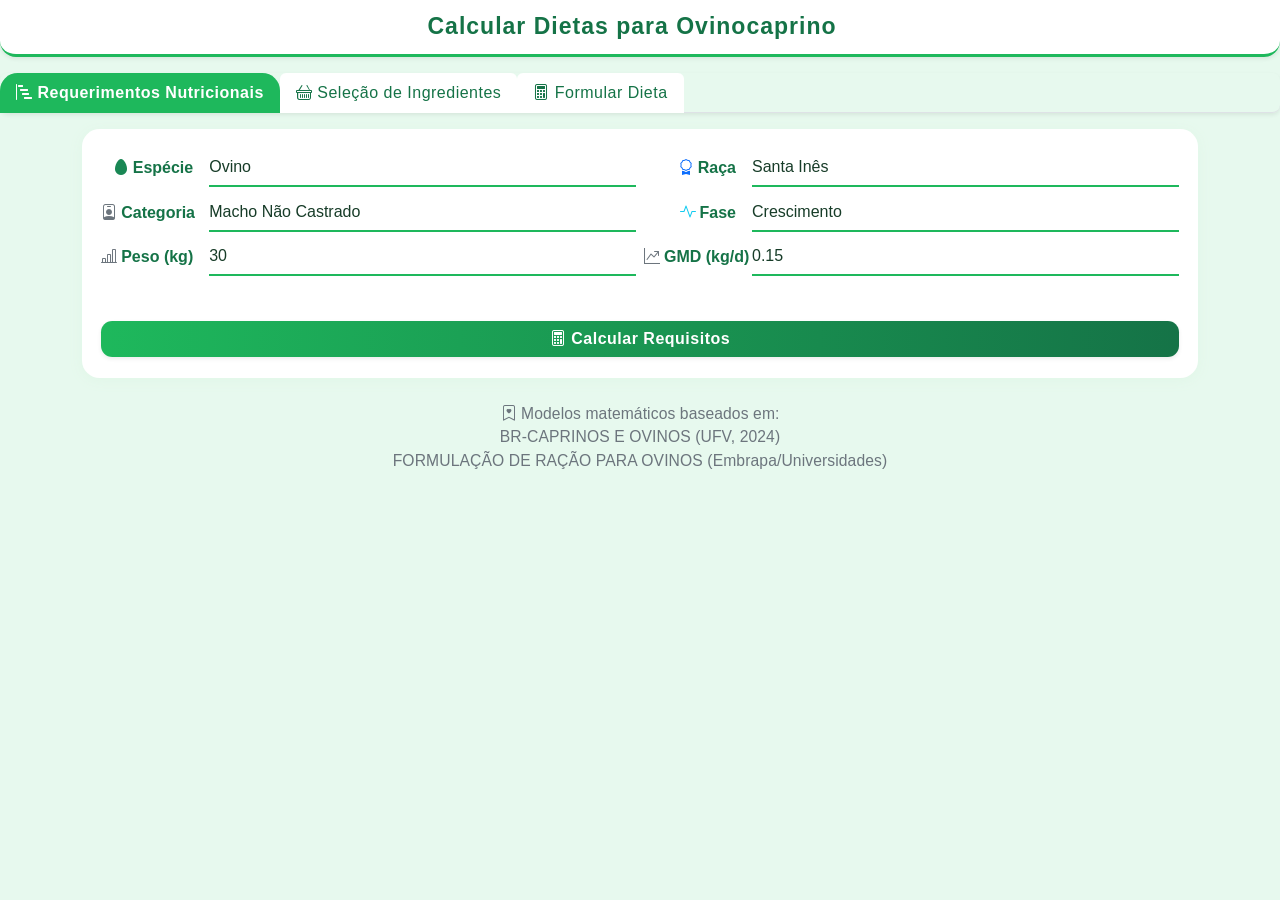
==== index.html @ 73b497b9 "Rename calculadora-ovinos-caprinos.html to index.html" ====
<!DOCTYPE html>
<html lang="pt-BR">
<head>
  <meta charset="UTF-8">
  <meta name="viewport" content="width=device-width, initial-scale=1.0">
  <title>Dietas para Ovinocaprino</title>
  <!-- Bootstrap 5 CDN -->
  <link href="https://cdn.jsdelivr.net/npm/bootstrap@5.3.3/dist/css/bootstrap.min.css" rel="stylesheet">
  <!-- Bootstrap Icons -->
  <link rel="stylesheet" href="https://cdn.jsdelivr.net/npm/bootstrap-icons@1.11.3/font/bootstrap-icons.css">
  <link rel="stylesheet" href="calculadora-ovinos-caprinos.css">
</head>
<body>
  <!-- LOGO E TÍTULO -->
  <nav class="navbar navbar-light bg-white shadow-sm rounded-bottom-4 mb-3">
    <div class="container-fluid justify-content-center">
      <span class="navbar-brand mb-0 h1 d-flex align-items-center gap-2">
        <span style="font-weight:700;font-size:1.22em;letter-spacing:1px;color:#157347;">Calcular Dietas para Ovinocaprino</span>
      </span>
    </div>
  </nav>

  <!-- MENU (Tabs) -->
  <ul class="nav nav-tabs mb-3 rounded-3 shadow-sm nav-custom" id="mainTabs" role="tablist">
    <li class="nav-item" role="presentation">
      <button class="nav-link active" id="requisitos-tab" data-bs-toggle="tab" data-bs-target="#requisitos-tab-pane" type="button" role="tab" aria-controls="requisitos-tab-pane" aria-selected="true">
        <i class="bi bi-bar-chart-steps"></i> Requerimentos Nutricionais
      </button>
    </li>
    <li class="nav-item" role="presentation">
      <button class="nav-link" id="ingredientes-tab" data-bs-toggle="tab" data-bs-target="#ingredientes-tab-pane" type="button" role="tab" aria-controls="ingredientes-tab-pane" aria-selected="false">
        <i class="bi bi-basket"></i> Seleção de Ingredientes
      </button>
    </li>
    <li class="nav-item" role="presentation">
      <button class="nav-link" id="dieta-tab" data-bs-toggle="tab" data-bs-target="#dieta-tab-pane" type="button" role="tab" aria-controls="dieta-tab-pane" aria-selected="false">
        <i class="bi bi-calculator"></i> Formular Dieta
      </button>
    </li>
  </ul>

  <div class="tab-content" id="mainTabsContent">
    <!-- TELA 1: Requisitos Nutricionais -->
    <div class="tab-pane fade show active" id="requisitos-tab-pane" role="tabpanel" aria-labelledby="requisitos-tab" tabindex="0">
      <div class="container pb-4">
        <div class="card mb-3">
          <form>
            <div class="row g-2">
              <div class="col-12 col-md-6 form-row-compact">
                <label for="especie" class="form-label">
                  <i class="bi bi-egg-fill text-success me-1"></i>Espécie
                </label>
                <select id="especie" class="form-select" onchange="atualizarRacas();">
                  <option value="ovino">Ovino</option>
                  <option value="caprino">Caprino</option>
                </select>
              </div>
              <div class="col-12 col-md-6 form-row-compact">
                <label for="raca" class="form-label">
                  <i class="bi bi-award text-primary me-1"></i>Raça
                </label>
                <select id="raca" class="form-select"></select>
              </div>
            </div>
            <div class="row g-2">
              <div class="col-12 col-md-6 form-row-compact">
                <label for="categoria" class="form-label">
                  <i class="bi bi-person-badge text-secondary me-1"></i>Categoria
                </label>
                <select id="categoria" class="form-select" onchange="atualizarFases();">
                  <option value="naoCastrado">Macho Não Castrado</option>
                  <option value="castrado">Macho Castrado</option>
                  <option value="femea">Fêmea</option>
                  <option value="lactacao">Fêmea em Lactação</option>
                  <option value="gestante">Fêmea Gestante</option>
                </select>
              </div>
              <div class="col-12 col-md-6 form-row-compact">
                <label for="fase" class="form-label">
                  <i class="bi bi-activity text-info me-1"></i>Fase
                </label>
                <select id="fase" class="form-select"></select>
              </div>
            </div>
            <div class="row g-2">
              <div class="col-12 col-md-6 form-row-compact">
                <label for="peso" class="form-label">
                  <i class="bi bi-bar-chart-line text-secondary me-1"></i>Peso (kg)
                </label>
                <input type="number" id="peso" value="30" min="5" max="120" step="0.1" class="form-control">
              </div>
              <div class="col-12 col-md-6 form-row-compact">
                <label for="gmd" class="form-label">
                  <i class="bi bi-graph-up-arrow text-secondary me-1"></i>GMD (kg/d)
                </label>
                <input type="number" id="gmd" value="0.15" step="0.01" class="form-control">
              </div>
            </div>
            <div class="row g-2 mt-2">
              <div class="col-12 col-md-6 form-row-compact">
                <label for="diasLactacao" id="labelDiasLactacao" class="form-label" style="display:none;">
                  <i class="bi bi-calendar-heart text-warning me-1"></i>Dias Lact.
                </label>
                <input type="number" id="diasLactacao" value="30" min="1" max="200" class="form-control" style="display:none;">
              </div>
              <div class="col-12 col-md-6 form-row-compact">
                <label for="litrosLeite" id="labelLitrosLeite" class="form-label" style="display:none;">
                  <i class="bi bi-cup-straw text-warning me-1"></i>Leite (L/dia)
                </label>
                <input type="number" id="litrosLeite" value="1.0" min="0" max="10" step="0.01" class="form-control" style="display:none;">
              </div>
            </div>
            <button class="btn btn-brand w-100 shadow-sm mt-3" style="padding:0.375rem 0.75rem;font-size:1rem;" type="button" onclick="calcularRequerimentos()">
              <i class="bi bi-calculator"></i> Calcular Requisitos
            </button>
          </form>
        </div>
        <div class="row g-2" id="resultados"></div>
        <div class="referencia text-center text-secondary small mt-3">
          <i class="bi bi-bookmark-heart"></i> Modelos matemáticos baseados em:<br>
          BR-CAPRINOS E OVINOS (UFV, 2024)<br>
          FORMULAÇÃO DE RAÇÃO PARA OVINOS (Embrapa/Universidades)
        </div>
      </div>
    </div>

    <!-- NOVA ABA: Seleção de Ingredientes -->
    <div class="tab-pane fade" id="ingredientes-tab-pane" role="tabpanel" aria-labelledby="ingredientes-tab" tabindex="0">
      <div class="container pb-4">
        <section class="card mb-3" id="ingredientes-section">
          <h2 class="h5 mb-3"><i class="bi bi-basket text-warning me-1"></i>Selecione os Ingredientes</h2>
          <button id="abrir-modal-btn" class="btn secondary mb-3" style="padding:0.375rem 0.75rem;font-size:1rem;"><i class="bi bi-plus-square"></i> Selecionar Ingredientes</button>
          <div class="table-responsive">
            <table id="ingredientes-table" class="table table-sm align-middle">
              <thead>
                <tr>
                  <th>Nome</th><th>Tipo</th><th>Custo</th><th>%MS</th><th>PB</th><th>NDT</th><th>Ca</th><th>P</th><th>PDR</th><th></th>
                </tr>
              </thead>
              <tbody></tbody>
            </table>
          </div>
        </section>
        <section class="card mb-3" id="selecionar-section">
          <h2 class="h5 mb-3"><i class="bi bi-check-circle text-success me-1"></i>Ingredientes Selecionados e Limites Individuais</h2>
          <form id="selecionar-form">
            <div id="ingredientes-selecao-list"></div>
          </form>
        </section>
      </div>
    </div>

    <!-- TELA 3: Cálculo da Dieta -->
    <div class="tab-pane fade" id="dieta-tab-pane" role="tabpanel" aria-labelledby="dieta-tab" tabindex="0">
      <div class="container pb-4">
        <section class="card mb-3" id="animal-section">
          <h2 class="h5 mb-3"><i class="bi bi-patch-question-fill text-success me-1"></i>Animais no Rebanho</h2>
          <form id="animal-form">
            <div class="row g-2">
              <div class="col-12 col-md-6">
                <label for="num-animais" class="form-label"><i class="bi bi-fork-knife text-success me-1"></i>A dieta será para quantos animais?</label>
                <input type="number" id="num-animais" min="1" value="1" class="form-control" required>
              </div>
            </div>
          </form>
        </section>
        <section class="card mb-3" id="limites-section">
          <h2 class="h5 mb-3"><i class="bi bi-sliders text-info me-1"></i>Limites da Dieta</h2>
          <form id="limites-form">
            <div class="grid-limites">
              <div>
                <label><i class="bi bi-egg-fried text-warning"></i> PB (%MS):</label>
                <input type="number" id="pb-min"  placeholder="mín" step="0.1" required>
                <input type="number" id="pb-max"  placeholder="máx" step="0.1" required>
              </div>
              <div>
                <label><i class="bi bi-lightning-charge text-warning"></i> NDT (%MS):</label>
                <input type="number" id="ndt-min"  placeholder="mín" step="0.1" required>
                <input type="number" id="ndt-max"  placeholder="máx" step="0.1" required>
              </div>
              <div>
                <label><i class="bi bi-eyedropper text-primary"></i> Ca (%MS):</label>
                <input type="number" id="ca-min" placeholder="mín" step="0.01" required>
                <input type="number" id="ca-max" placeholder="máx" step="0.01" required>
              </div>
              <div>
                <label><i class="bi bi-droplet-half text-info"></i> P (%MS):</label>
                <input type="number" id="p-min" placeholder="mín" step="0.01" required>
                <input type="number" id="p-max" placeholder="máx" step="0.01" required>
              </div>
            </div>
          </form>
        </section>
        <section class="card mb-3 actions flex-column flex-md-row" id="acoes-section">
          <button id="calcular-btn" class="btn btn-brand" style="padding:0.375rem 0.75rem;font-size:1rem;"><i class="bi bi-bar-chart"></i> Calcular Dieta</button>
          <button id="limpar-btn" class="btn secondary" style="padding:0.375rem 0.75rem;font-size:1rem;"><i class="bi bi-x-lg"></i> Limpar Campos</button>
        </section>
        <section class="card mb-3" id="resultado-section" style="display:none;">
          <h2 class="h5 mb-3"><i class="bi bi-clipboard-check text-success me-1"></i>Resultados da Dieta</h2>
          <div id="resultados-formulacao"></div>
          <div id="botoes-exportar" class="d-flex flex-column flex-sm-row justify-content-center gap-2 mt-3" style="display:none;">
            <button id="exportar-btn" class="btn secondary" type="button" style="padding:0.375rem 0.75rem;font-size:1rem;"><i class="bi bi-printer"></i> Imprimir Relatório</button>
            <button id="mistura-btn" class="btn secondary" type="button" style="padding:0.375rem 0.75rem;font-size:1rem;"><i class="bi bi-basket"></i> Imprimir Mistura</button>
          </div>
        </section>
      </div>
    </div>
  </div>

  <!-- Modal de Ingredientes -->
  <div id="modal-ingredientes" class="modal-bg">
    <div class="modal-content">
      <div class="d-flex justify-content-between align-items-center mb-3">
        <h2 class="h5 mb-0"><i class="bi bi-list-check text-success me-2"></i>Selecionar e Editar Ingredientes</h2>
        <button id="fechar-modal-btn" title="Fechar" style="font-size:1.5em;line-height:1;">×</button>
      </div>
      <form id="modal-ingredientes-form">
        <div id="modal-ingredientes-list"></div>
        <div class="text-end mt-3">
          <button type="submit" class="btn btn-brand add-btn" style="padding:0.375rem 0.75rem;font-size:1rem;"><i class="bi bi-check-lg"></i> Aplicar Seleção</button>
        </div>
      </form>
    </div>
  </div>

  <!-- Spinner de carregamento -->
  <div id="spinner-busca" style="display:none;position:fixed;z-index:9999;top:0;left:0;width:100vw;height:100vh;background:#fff8fbe6;align-items:center;justify-content:center;">
    <div style="display:flex;flex-direction:column;align-items:center;">
      <div class="loader"></div>
      <span style="margin-top:1em;color:#2d9c72;font-weight:600;">
        <i class="bi bi-hourglass-split me-1"></i>Calculando melhor combinação...
      </span>
    </div>
  </div>
  <!-- Bootstrap JS bundle -->
  <script src="https://cdn.jsdelivr.net/npm/bootstrap@5.3.3/dist/js/bootstrap.bundle.min.js"></script>
  <script src="calculadora-ovinos-caprinos.js"></script>
</body>
</html>
---- calculadora-ovinos-caprinos.css ----
:root {
  --brand-green: #1eb85c;
  --brand-green-dark: #157347;
  --brand-green-light: #e7f9ee;
  --brand-green-very-light: #f5fcf8;
  --brand-green-gradient: linear-gradient(90deg, #1eb85c 0%, #157347 100%);
  --brand-text: #173c28;
  --brand-gray: #e6f2e6;
  --brand-gold: #ffe066;
  --brand-blue: #2f6476;
  --danger: #e74c3c;
  --modal-bg: #00000066;
}

/* GERAL */
body {
  background: var(--brand-green-light);
  min-height: 100vh;
  font-family: 'Segoe UI', Arial, sans-serif;
}

main {
  padding-bottom: 1em;
}

/* NAVBAR & TÍTULO */
.navbar {
  border-radius: 0 0 1.2rem 1.2rem;
  background: #fff !important;
  border-bottom: 3px solid var(--brand-green);
  box-shadow: 0 2px 8px #e0f6e7;
}

.logo-ovino-caprino svg {
  vertical-align: middle;
}

.navbar-brand {
  font-size: 1.18rem;
}

/* ABAS */
.nav-tabs.nav-custom .nav-link.active {
  background: var(--brand-green) !important;
  color: #fff !important;
  font-weight: bold;
  border-top-left-radius: 1.1rem;
  border-top-right-radius: 1.1rem;
  border-color: var(--brand-green) var(--brand-green) #fff !important;
}
.nav-tabs.nav-custom .nav-link {
  color: var(--brand-green-dark);
  font-weight: 500;
  background: #fff;
  border: none;
  letter-spacing: 0.5px;
}

/* CARDS */
.card {
  background: #fff;
  border-radius: 1.1em;
  box-shadow: 0 2px 14px #e0f6e7;
  margin-bottom: 1.2em;
  padding: 1.3em 1.2em !important;
  border: none !important;
}

@media (max-width: 600px) {
  .card {
    padding: 0.6em 0.4em !important;
    margin-bottom: 0.85em;
    border-radius: 0.5em;
  }
}

/* FORMULÁRIOS */
label {
  font-weight: 600;
  color: var(--brand-green-dark);
  font-size: 1.05em;
  margin-bottom: 0.2em;
}

input, select { font-size: 1rem !important; }
input[type=number]::-webkit-inner-spin-button,
input[type=number]::-webkit-outer-spin-button { appearance: none; margin: 0; }
input[type=number] { -moz-appearance: textfield; }

.form-select, .form-control {
  border: none;
  border-bottom: 2px solid var(--brand-green);
  border-radius: 0;
  background: transparent !important;
  font-size: 1.08em;
  color: var(--brand-text);
  margin-bottom: 0.7em;
  padding-left: 0; padding-right: 0;
  box-shadow: none;
  outline: none;
  min-height: 2.2rem;
}

.form-select:focus, .form-control:focus {
  border-bottom: 3px solid var(--brand-green-dark);
  outline: none;
  box-shadow: none;
  background: transparent !important;
}

.form-row-compact {
  display: flex;
  align-items: center;
  gap: 0.5em;
  margin-bottom: 0.4em;
}
.form-row-compact label {
  min-width: 100px;
  margin-bottom: 0;
  text-align: right;
  padding-right: 0.5em;
  font-size: 1em;
  white-space: nowrap;
}
.form-row-compact .form-select,
.form-row-compact .form-control {
  flex: 1 1 auto;
  min-width: 90px;
  margin-bottom: 0;
}
@media (max-width: 575.98px) {
  .form-row-compact {
    display: block;
    margin-bottom: 0.6em;
  }
  .form-row-compact label {
    display: block;
    min-width: 0;
    margin-bottom: 0.15em;
    text-align: left;
    font-size: .99em;
    padding-right: 0;
  }
  .form-row-compact .form-select,
  .form-row-compact .form-control {
    width: 100%;
    min-width: 0;
    margin-bottom: 0;
  }
}

/* BOTÕES */
.btn-brand, #calcular-btn {
  background: var(--brand-green-gradient);
  border: none;
  color: #fff;
  font-size: 1.08em;
  font-weight: 600;
  letter-spacing: .5px;
  border-radius: 0.7em;
  margin-top: 1.2em;
  padding: 0.7em 0;
  transition: background 0.15s;
  box-shadow: 0 2px 8px #e0f6e7;
}
.btn-brand:hover, #calcular-btn:hover, .btn-brand:active {
  background: linear-gradient(90deg, #157347 0%, #1eb85c 100%);
  color: #fff;
}
.secondary {
  background: #f4f7f5 !important;
  color: var(--brand-green-dark) !important;
  border: 1px solid var(--brand-green-dark) !important;
  font-weight: 500 !important;
  box-shadow: 0 1px 3px #e0f6e7;
}
button:active { opacity: .95; }

.actions {
  display: flex;
  gap: 0.75em;
  flex-wrap: wrap;
}
.actions button {
  flex: 1 1 160px;
  margin: 0.4em 0;
}

/* RESULTADOS */
.result-card {
  border-radius: 0.7rem;
  box-shadow: 0 2px 8px #e0f6e7;
  font-size: 1em;
  padding: 0.8em 1em;
  color: var(--brand-green-dark);
  background: #fff;
  border-left: 5px solid var(--brand-green);
  display: flex;
  align-items: center;
  gap: 1em;
  min-height: 65px;
  margin-bottom: 0.7em;
}
.result-card .result-icon {
  font-size: 2em;
  margin-right: 0.7em;
  color: var(--brand-green);
}
.result-card strong { color: var(--brand-green-dark); }
.result-card small { color: #888; }
.result-card.bg-recomendacao {
  background: var(--brand-green-very-light);
  border-left: 5px solid var(--brand-gold);
}

/* TABELAS */
table {
  width: 100%;
  border-collapse: collapse;
  margin: 20px 0;
  font-size: 0.97rem;
  background: #fff;
  border-radius: 0.7em;
  overflow: hidden;
}

th, td {
  border: 1px solid #c3e8d0;
  padding: 10px 7px;
  text-align: center;
}

thead {
  background-color: var(--brand-green);
  color: #fff;
}
tbody tr:nth-child(even) {
  background-color: #f9f9f9;
}

/* MODAL DE INGREDIENTES */
#modal-ingredientes {
  display: none;
  position: fixed;
  z-index: 11000;
  top: 0; left: 0; width: 100vw; height: 100vh;
  background: var(--modal-bg);
  align-items: center;
  justify-content: center;
}
#modal-ingredientes.active { display: flex; }
.modal-content {
  background: #fff;
  max-width: 900px;
  width: 98vw;
  border-radius: 1.1em;
  padding: 2em 1.3em 1.2em 1.3em;
  box-shadow: 0 6px 32px #15734744, 0 1px 3px #a0e9c9;
  position: relative;
  animation: modalIn .18s cubic-bezier(.74,0,.77,1.01);
}
@keyframes modalIn {
  0% { transform: scale(.98) translateY(60px); opacity:0; }
  100% { transform: scale(1) translateY(0); opacity:1; }
}
#fechar-modal-btn {
  background: transparent;
  border: none;
  color: var(--danger);
  font-size: 1.6em;
  cursor: pointer;
  font-weight: bold;
  transition: color 0.14s;
}
#fechar-modal-btn:hover { color:#be2e1a; }
#modal-ingredientes-list {
  max-height: 350px;
  overflow-y: auto;
  margin-top: 1em;
  border-radius: 0.5em;
  border: 1px solid #d3e7d6;
  background: #fafdfc;
}
@media (max-width: 700px) {
  .modal-content {
    max-width: 99vw; padding: 0.8em 0.25em 0.6em 0.25em;
  }
  #modal-ingredientes-list { max-height: 56vw; }
}
@media (max-width: 480px) {
  .modal-content {
    max-width: 100vw; padding: 0.4em 0.08em 0.5em 0.08em;
    border-radius: 0.5em;
  }
  #modal-ingredientes-list { max-height: 48vw; font-size: 0.92em; }
}

.modal-ingrediente-row {
  display: grid;
  grid-template-columns: 32px 1.7fr 1.1fr 1fr 0.8fr 0.7fr 0.7fr 0.7fr 0.7fr 0.7fr 0.85fr 46px;
  gap: 5px;
  align-items: center;
  padding: 0.18em 0.5em;
  border-bottom: 1px solid #e5eae7;
}
.modal-ingrediente-row input[type="text"],
.modal-ingrediente-row select,
.modal-ingrediente-row input[type="number"] {
  width: 100%;
  font-size: 0.96em;
  padding: 2px 3px;
  border: 1px solid #d1f0db;
  border-radius: 0.22em;
  background: #fff;
  box-sizing: border-box;
}
.modal-ingrediente-row input[type="checkbox"] {
  transform: scale(1.2);
  accent-color: var(--brand-green-dark);
}
.modal-ingrediente-row button {
  padding: 0.2em 0.2em;
  background: var(--danger);
  color: #fff;
  border: none;
  border-radius: 0.4em;
  font-size: 1.09em;
  cursor: pointer;
  transition: background 0.15s;
}
.modal-ingrediente-row button:hover { background: #c0392b; }
.modal-ingrediente-row span { font-weight:500; font-size: 1em; }
@media (max-width: 900px) {
  .modal-ingrediente-row {
    grid-template-columns: 25px 1.2fr 0.9fr 0.65fr 0.52fr 0.52fr 0.52fr 0.52fr 0.52fr 0.52fr 0.6fr 35px;
    font-size: 0.94em;
  }
}
@media (max-width: 700px) {
  .modal-ingrediente-row {
    grid-template-columns: 19px 1.1fr 0.7fr 0.5fr 0.41fr 0.41fr 0.41fr 0.41fr 0.41fr 0.41fr 0.45fr 23px;
    font-size: 0.9em;
    padding: 0.11em 0.15em;
  }
}
@media (max-width: 480px) {
  .modal-ingrediente-row {
    grid-template-columns: 15px 1.2fr 0.57fr 0.37fr 0.3fr 0.3fr 0.3fr 0.3fr 0.3fr 0.3fr 0.38fr 17px;
    gap: 2px;
    font-size:0.83em;
  }
  #modal-ingredientes-list {
    font-size:0.82em;
  }
}

/* Modal apply button */
#modal-ingredientes-form .add-btn {
  background: var(--brand-green-gradient);
  color: #fff;
  font-size: 1em;
  border: none;
  border-radius: 0.5em;
  padding: 0.5em 1.6em;
  font-weight: 600;
  box-shadow: 0 1px 4px #e0f6e7;
  margin-top: 0.4em;
  transition: background 0.13s;
}
#modal-ingredientes-form .add-btn:hover {
  background: linear-gradient(90deg, #157347 0%, #1eb85c 100%);
}

/* INGREDIENTE SELEÇÃO */
.ingrediente-selecao-card {
  background: #f7fcf9;
  border: 1.5px solid #d1f0db;
  border-radius: 0.6em;
  margin-bottom: 0.5em;
  padding: 0.7em 1em 0.7em 1em;
  display: flex;
  align-items: center;
  gap: 1.7em;
  flex-wrap: wrap;
  font-size: 1em;
  box-shadow: 0 2px 7px #e0f6e7;
}
.ingrediente-selecao-card label {
  margin-bottom: 0;
  font-size: 1.04em;
  font-weight: 600;
}
.ingrediente-selecao-card .tipo-volumoso { color: #2d9c72; font-weight: 500;}
.ingrediente-selecao-card .tipo-concentrado { color: #daa520; font-weight: 500;}
.limite-group {
  display: flex;
  align-items: center;
  gap: 0.6em;
}
.limite-group .limite-inputs {
  display: flex;
  gap: 0.2em;
  align-items: center;
}
.limite-group input[type="number"] {
  width: 3.5em;
  padding: 0.12em 0.2em;
  font-size: 1em;
  border: 1px solid #c3e8d0;
  border-radius: 0.23em;
  background: #fff;
  text-align: right;
}

/* SPINNER */
#spinner-busca {
  display: none;
  position: fixed;
  z-index: 12000;
  top: 0; left: 0; width: 100vw; height: 100vh;
  background: #fff8fbe6;
  align-items: center;
  justify-content: center;
}
#spinner-busca .loader {
  border: 4px solid #e7f9ee;
  border-top: 4px solid var(--brand-green-dark);
  border-radius: 50%;
  width: 40px; height: 40px;
  animation: spin 0.8s linear infinite;
  margin-bottom: 12px;
}
@keyframes spin { 100% { transform: rotate(360deg); } }

/* OUTRAS SEÇÕES */
.referencia {
  margin-top: 1.7em;
  font-size: 0.98em;
  color: #7d998c;
  letter-spacing: 0.1px;
}

.result-table {
  width: 100%;
  font-size: 1em;
  border-radius: 0.5em;
}
.result-table th, .result-table td {
  border: 1px solid #c3e8d0;
  padding: 7px 7px;
}
.result-table th {
  background: #f1f7f2;
  color: #157347;
  font-weight: 600;
}
.result-table tbody tr:nth-child(even) {
  background-color: #f9fbfa;
}

/* GRID LIMITES */
.grid-limites {
  display: grid;
  grid-template-columns: repeat(auto-fit, minmax(180px,1fr));
  gap: 1.1em;
}
.grid-limites > div {
  display: flex;
  gap: 0.3em;
  align-items: center;
  background: #f7fcf9;
  border-radius: 0.3em;
  padding: 0.45em 0.8em;
  border: 1px solid #e0f6e7;
}
.grid-limites label {
  font-weight: 500;
  color: #2f6476;
  font-size: 0.97em;
}
.grid-limites input {
  width: 3.5em;
  padding: 0.1em 0.2em;
  border: 1px solid #c3e8d0;
  border-radius: 0.23em;
  background: #fff;
  text-align: right;
}

/* CANVAS (Gráfico) */
#resultado-section {
  margin-top: 1.2em;
}
canvas#grafico {
  display: block;
  margin: 1.2em auto 0 auto;
  background: #fcfdfb;
  border-radius: 1em;
  box-shadow: 0 1.5px 8px #e0f6e7;
  max-width: 100%;
}

@media (max-width: 480px) {
  canvas#grafico { width: 100% !important; height: 150px !important; }
}

/* SCROLLBARS MODERNAS */
::-webkit-scrollbar { width: 8px; background: #e7f9ee; border-radius: 5px;}
::-webkit-scrollbar-thumb { background: #c3e8d0; border-radius: 7px;}
::-webkit-scrollbar-thumb:hover { background: #b4d6bb; }
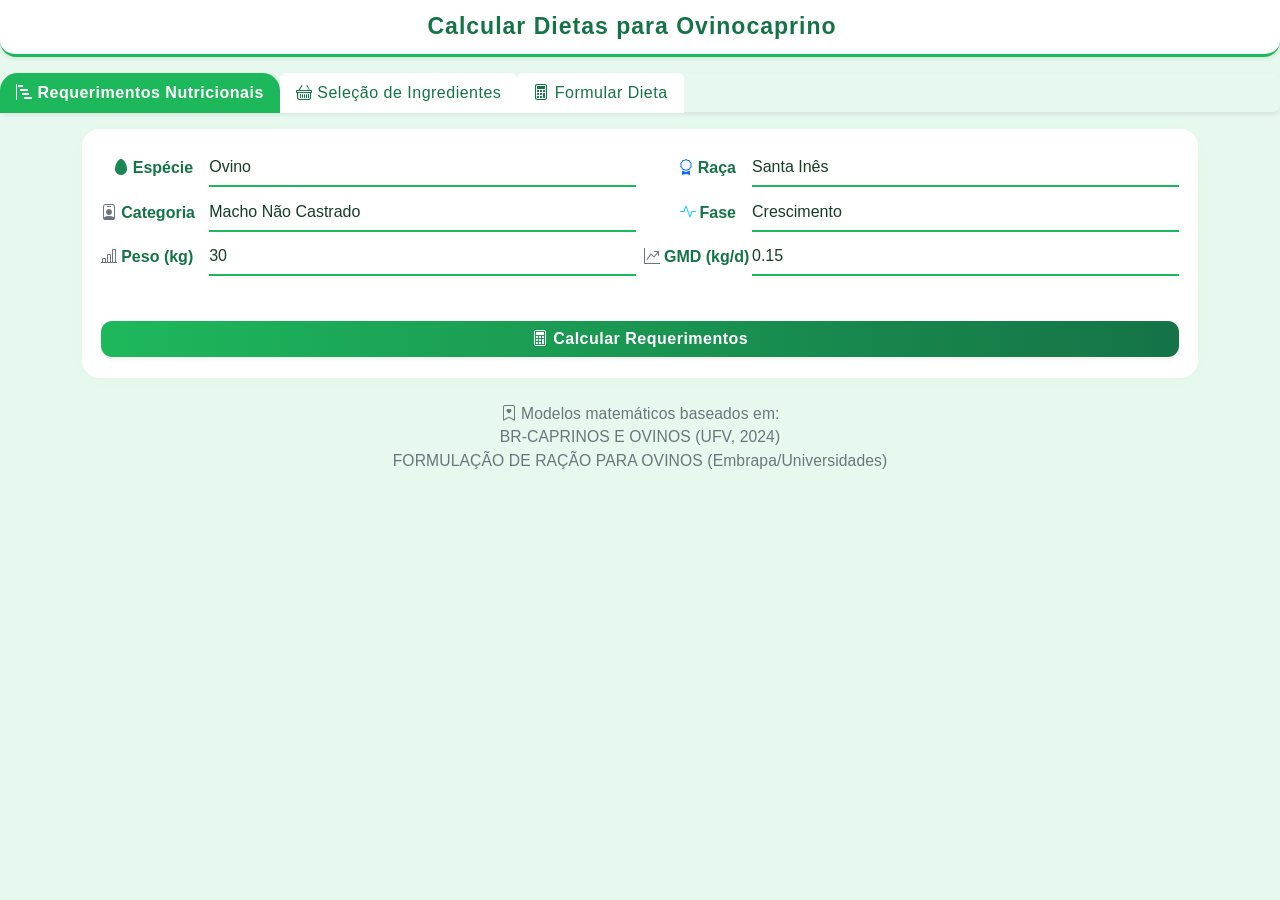
==== commit a76aa1ab: "Update index.html" ====
--- a/index.html
+++ b/index.html
@@ -111,7 +111,7 @@
               </div>
             </div>
             <button class="btn btn-brand w-100 shadow-sm mt-3" style="padding:0.375rem 0.75rem;font-size:1rem;" type="button" onclick="calcularRequerimentos()">
-              <i class="bi bi-calculator"></i> Calcular Requisitos
+              <i class="bi bi-calculator"></i> Calcular Requerimentos
             </button>
           </form>
         </div>
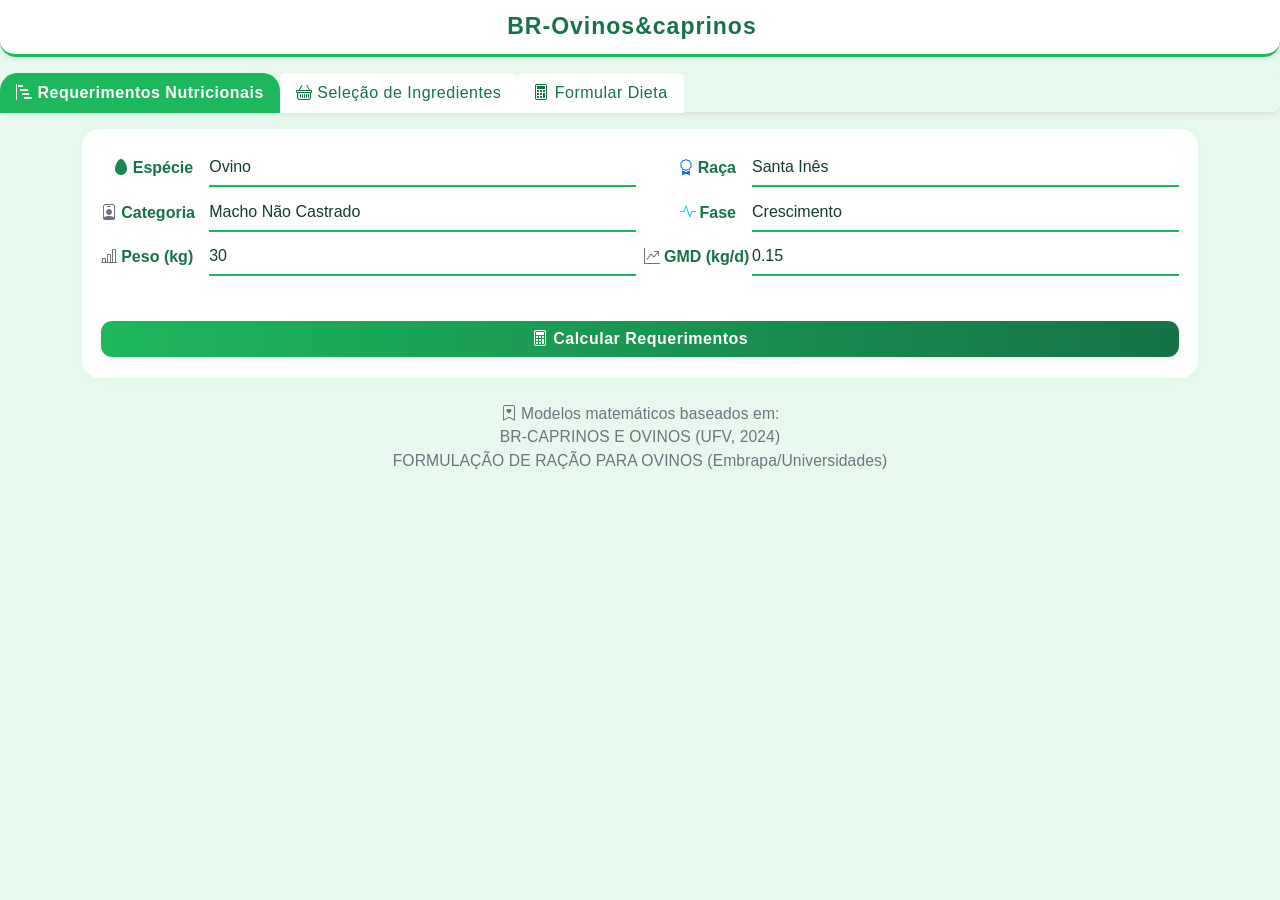
==== commit 62f8a3b7: "Update index.html" ====
--- a/index.html
+++ b/index.html
@@ -3,7 +3,7 @@
 <head>
   <meta charset="UTF-8">
   <meta name="viewport" content="width=device-width, initial-scale=1.0">
-  <title>Dietas para Ovinocaprino</title>
+  <title>BR-Ovinos&caprinos</title>
   <!-- Bootstrap 5 CDN -->
   <link href="https://cdn.jsdelivr.net/npm/bootstrap@5.3.3/dist/css/bootstrap.min.css" rel="stylesheet">
   <!-- Bootstrap Icons -->
@@ -15,7 +15,7 @@
   <nav class="navbar navbar-light bg-white shadow-sm rounded-bottom-4 mb-3">
     <div class="container-fluid justify-content-center">
       <span class="navbar-brand mb-0 h1 d-flex align-items-center gap-2">
-        <span style="font-weight:700;font-size:1.22em;letter-spacing:1px;color:#157347;">Calcular Dietas para Ovinocaprino</span>
+        <span style="font-weight:700;font-size:1.22em;letter-spacing:1px;color:#157347;">BR-Ovinos&caprinos</span>
       </span>
     </div>
   </nav>
